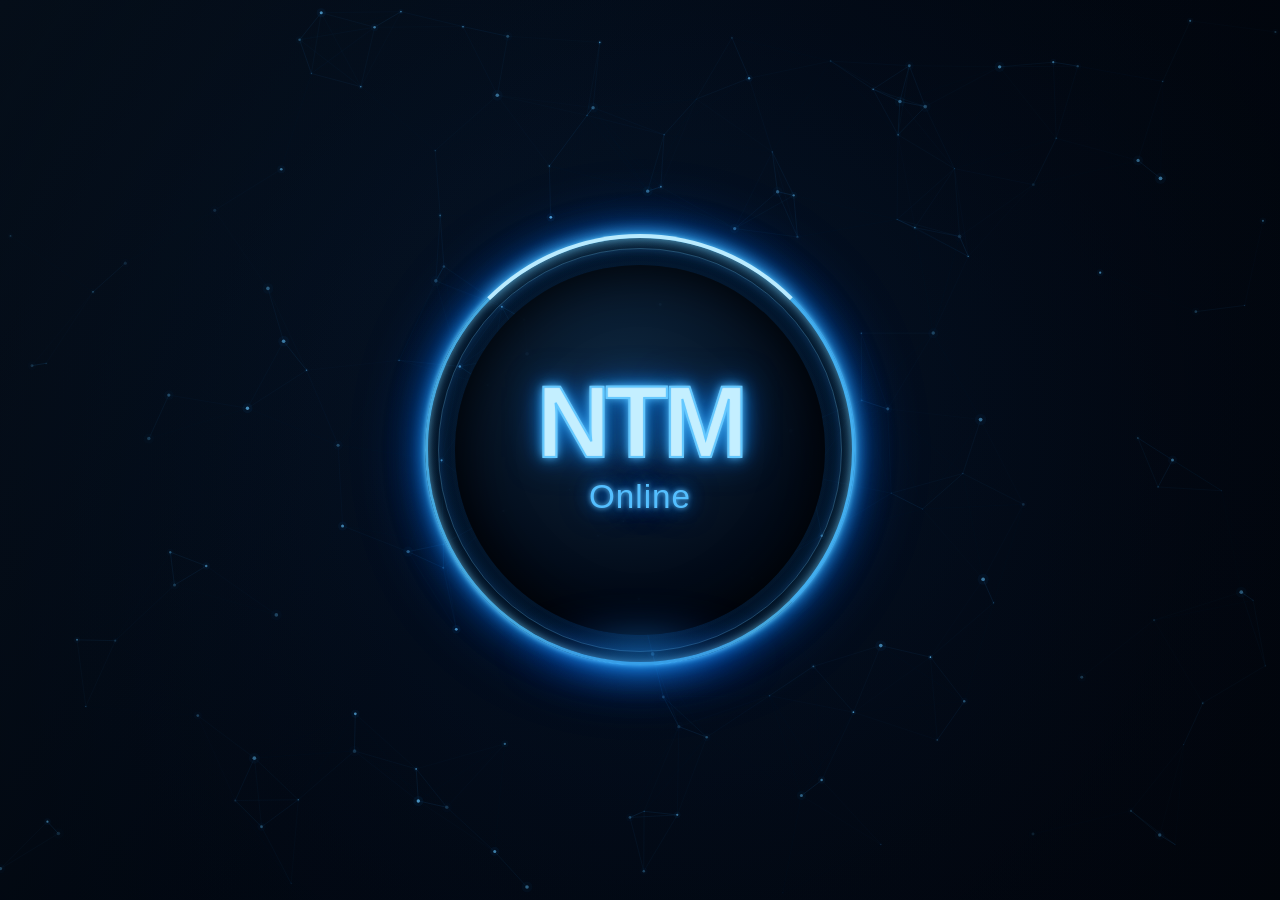
==== testfile.html @ b1e06a11 "Add NTM animated background HTML file" ====
# NTM Animated Background Test

```html
<!DOCTYPE html>
<html lang="en">
<head>
<meta charset="UTF-8">
<meta name="viewport" content="width=device-width, initial-scale=1.0">

<title>NTM Animated Background</title>

<style>
    * {
        margin: 0;
        padding: 0;
        box-sizing: border-box;
    }

    html,
    body {
        width: 100%;
        height: 100%;
        overflow: hidden;
        background: #020814;
    }

    body {
        font-family: Arial, Helvetica, sans-serif;
    }

    #network {
        position: fixed;
        inset: 0;
        width: 100%;
        height: 100%;
        z-index: 1;
    }

    /* subtle dark overlay so the center stays readable */
    .atmosphere {
        position: fixed;
        inset: 0;
        z-index: 2;
        pointer-events: none;

        background:
            radial-gradient(
                circle at center,
                rgba(5, 24, 45, 0.10) 0%,
                rgba(2, 8, 20, 0.15) 40%,
                rgba(0, 0, 0, 0.35) 100%
            );
    }

    /* CENTRAL LOGO */
    .logo-stage {
        position: fixed;
        top: 50%;
        left: 50%;

        width: min(42vw, 430px);
        aspect-ratio: 1;

        transform: translate(-50%, -50%) scale(0.82);
        opacity: 0;

        z-index: 5;

        display: flex;
        align-items: center;
        justify-content: center;

        animation:
            logoEnter 1.6s cubic-bezier(.18,.85,.25,1)
            2.2s forwards;
    }

    /* Dark center circle */
    .logo-core {
        position: absolute;
        inset: 7%;

        border-radius: 50%;

        background:
            radial-gradient(
                circle at 45% 35%,
                rgba(16, 45, 72, 0.85),
                rgba(2, 10, 23, 0.96) 62%,
                rgba(0, 4, 12, 0.98)
            );

        box-shadow:
            inset 0 0 50px rgba(0, 0, 0, 0.9),
            0 0 80px rgba(0, 104, 190, 0.18);
    }

    /* OUTER GLOWING RING */
    .ring {
        position: absolute;
        inset: 0;

        border-radius: 50%;

        border: 3px solid rgba(82, 194, 255, 0.85);

        box-shadow:
            0 0 5px rgba(105, 209, 255, 1),
            0 0 15px rgba(50, 177, 255, 0.9),
            0 0 35px rgba(0, 119, 255, 0.7),
            0 0 70px rgba(0, 98, 255, 0.4),
            inset 0 0 10px rgba(115, 210, 255, 0.7);

        animation:
            ringPulse 3.5s ease-in-out infinite;
    }

    /* second thin inner ring */
    .ring::before {
        content: "";

        position: absolute;
        inset: 10px;

        border-radius: 50%;

        border: 1px solid rgba(116, 203, 255, 0.28);

        box-shadow:
            inset 0 0 12px rgba(40, 140, 255, 0.25);
    }

    /* moving highlight around the ring */
    .ring::after {
        content: "";

        position: absolute;
        inset: -4px;

        border-radius: 50%;

        border: 4px solid transparent;

        border-top-color: rgba(193, 239, 255, 0.95);
        border-right-color: rgba(63, 179, 255, 0.45);

        filter: drop-shadow(0 0 8px #61caff);

        animation:
            rotateRing 6s linear infinite;
    }

    /* TEXT */
    .logo-text {
        position: relative;
        z-index: 3;

        width: 100%;

        text-align: center;

        transform:
            translateY(-2%);
    }

    .ntm {
        font-size: clamp(62px, 8vw, 125px);

        font-weight: 900;

        letter-spacing: -5px;

        line-height: 0.85;

        color: transparent;

        -webkit-text-stroke: 2px #63c8ff;

        text-shadow:
            0 0 2px #c4efff,
            0 0 8px #58c2ff,
            0 0 18px #198ee8,
            0 0 35px rgba(0, 119, 255, 0.75);

        opacity: 0;

        animation:
            textReveal 1.3s ease-out
            3.1s forwards;
    }

    .online {
        margin-top: 12px;

        font-size: clamp(20px, 2.6vw, 42px);

        font-weight: 500;

        letter-spacing: 1px;

        color: #54bfff;

        text-shadow:
            0 0 5px #65caff,
            0 0 15px rgba(0, 128, 255, 0.9),
            0 0 30px rgba(0, 102, 255, 0.55);

        opacity: 0;

        transform: translateY(10px);

        animation:
            onlineReveal 0.8s ease-out
            4s forwards;
    }

    /* bottom reflection glow */
    .bottom-glow {
        position: absolute;

        bottom: -8%;

        left: 50%;

        width: 60%;

        height: 20%;

        transform: translateX(-50%);

        border-radius: 50%;

        background:
            radial-gradient(
                ellipse,
                rgba(33, 157, 255, 0.55),
                rgba(0, 80, 255, 0.12) 45%,
                transparent 72%
            );

        filter: blur(16px);

        animation:
            bottomPulse 3s ease-in-out infinite;
    }

    @keyframes logoEnter {
        0% {
            opacity: 0;
            transform:
                translate(-50%, -50%)
                scale(0.60);
        }

        55% {
            opacity: 1;
        }

        100% {
            opacity: 1;
            transform:
                translate(-50%, -50%)
                scale(1);
        }
    }

    @keyframes ringPulse {
        0%,
        100% {
            filter: brightness(0.85);
        }

        50% {
            filter: brightness(1.35);
        }
    }

    @keyframes rotateRing {
        from {
            transform: rotate(0deg);
        }

        to {
            transform: rotate(360deg);
        }
    }

    @keyframes textReveal {
        0% {
            opacity: 0;

            transform:
                scale(0.92);

            filter: blur(8px);
        }

        100% {
            opacity: 1;

            transform:
                scale(1);

            filter: blur(0);
        }
    }

    @keyframes onlineReveal {
        to {
            opacity: 1;
            transform: translateY(0);
        }
    }

    @keyframes bottomPulse {
        0%,
        100% {
            opacity: 0.55;
            transform:
                translateX(-50%)
                scale(0.9);
        }

        50% {
            opacity: 1;
            transform:
                translateX(-50%)
                scale(1.1);
        }
    }

    /* MOBILE */
    @media (max-width: 700px) {

        .logo-stage {
            width: min(78vw, 400px);
        }

        .ntm {
            -webkit-text-stroke-width: 1.5px;
            letter-spacing: -3px;
        }

        .online {
            margin-top: 8px;
        }

        .ring {
            border-width: 2px;
        }
    }

    /* Respect reduced-motion preference */
    @media (prefers-reduced-motion: reduce) {

        *,
        *::before,
        *::after {
            animation-duration: 0.01ms !important;
            animation-iteration-count: 1 !important;
        }
    }
</style>
</head>

<body>

    <canvas id="network"></canvas>

    <div class="atmosphere"></div>

    <div class="logo-stage">

        <div class="logo-core"></div>

        <div class="ring"></div>

        <div class="bottom-glow"></div>

        <div class="logo-text">

            <div class="ntm">
                NTM
            </div>

            <div class="online">
                Online
            </div>

        </div>

    </div>


<script>

const canvas = document.getElementById("network");
const ctx = canvas.getContext("2d");

let width;
let height;
let particles = [];

const MAX_DISTANCE = 145;


/* RESPONSIVE PARTICLE COUNT */

function getParticleCount() {

    const area = window.innerWidth * window.innerHeight;

    if (window.innerWidth < 600) {
        return Math.min(75, Math.floor(area / 8500));
    }

    return Math.min(170, Math.floor(area / 7000));
}


/* RESIZE */

function resizeCanvas() {

    const ratio = Math.min(window.devicePixelRatio || 1, 2);

    width = window.innerWidth;
    height = window.innerHeight;

    canvas.width = width * ratio;
    canvas.height = height * ratio;

    canvas.style.width = width + "px";
    canvas.style.height = height + "px";

    ctx.setTransform(
        ratio,
        0,
        0,
        ratio,
        0,
        0
    );

    createParticles();
}


/* PARTICLE */

class Particle {

    constructor() {

        this.x = Math.random() * width;
        this.y = Math.random() * height;

        this.radius =
            Math.random() * 1.5 + 0.4;

        this.speedX =
            (Math.random() - 0.5) * 0.22;

        this.speedY =
            (Math.random() - 0.5) * 0.22;

        this.brightness =
            Math.random() * 0.55 + 0.45;

        this.phase =
            Math.random() * Math.PI * 2;
    }


    update() {

        this.x += this.speedX;
        this.y += this.speedY;

        this.phase += 0.015;


        /* Wrap around */

        if (this.x < -10)
            this.x = width + 10;

        if (this.x > width + 10)
            this.x = -10;

        if (this.y < -10)
            this.y = height + 10;

        if (this.y > height + 10)
            this.y = -10;
    }


    draw(time) {

        const pulse =
            0.65 +
            Math.sin(
                time * 0.002 +
                this.phase
            ) * 0.35;

        const alpha =
            this.brightness * pulse;


        /* glow */

        ctx.beginPath();

        ctx.arc(
            this.x,
            this.y,
            this.radius * 3,
            0,
            Math.PI * 2
        );

        ctx.fillStyle =
            `rgba(33, 151, 255, ${alpha * 0.08})`;

        ctx.fill();


        /* particle */

        ctx.beginPath();

        ctx.arc(
            this.x,
            this.y,
            this.radius,
            0,
            Math.PI * 2
        );

        ctx.fillStyle =
            `rgba(100, 196, 255, ${alpha})`;

        ctx.fill();
    }
}


/* CREATE PARTICLES */

function createParticles() {

    particles = [];

    const count =
        getParticleCount();

    for (
        let i = 0;
        i < count;
        i++
    ) {

        particles.push(
            new Particle()
        );

    }
}


/* DRAW BACKGROUND */

function drawBackground() {

    const gradient =
        ctx.createLinearGradient(
            0,
            0,
            width,
            height
        );

    gradient.addColorStop(
        0,
        "#071526"
    );

    gradient.addColorStop(
        0.45,
        "#020a17"
    );

    gradient.addColorStop(
        1,
        "#020711"
    );

    ctx.fillStyle = gradient;

    ctx.fillRect(
        0,
        0,
        width,
        height
    );


    /* blue atmospheric glow */

    const glow =
        ctx.createRadialGradient(
            width * 0.52,
            height * 0.45,
            0,
            width * 0.52,
            height * 0.45,
            Math.max(width, height) * 0.65
        );

    glow.addColorStop(
        0,
        "rgba(18, 79, 130, 0.18)"
    );

    glow.addColorStop(
        0.45,
        "rgba(7, 36, 68, 0.10)"
    );

    glow.addColorStop(
        1,
        "rgba(0, 0, 0, 0)"
    );

    ctx.fillStyle = glow;

    ctx.fillRect(
        0,
        0,
        width,
        height
    );
}


/* CONNECT PARTICLES */

function connectParticles() {

    for (
        let i = 0;
        i < particles.length;
        i++
    ) {

        for (
            let j = i + 1;
            j < particles.length;
            j++
        ) {

            const dx =
                particles[i].x -
                particles[j].x;

            const dy =
                particles[i].y -
                particles[j].y;

            const distance =
                Math.sqrt(
                    dx * dx +
                    dy * dy
                );


            if (
                distance <
                MAX_DISTANCE
            ) {

                const opacity =
                    1 -
                    distance /
                    MAX_DISTANCE;


                ctx.beginPath();

                ctx.moveTo(
                    particles[i].x,
                    particles[i].y
                );

                ctx.lineTo(
                    particles[j].x,
                    particles[j].y
                );


                ctx.strokeStyle =
                    `rgba(
                        45,
                        151,
                        235,
                        ${opacity * 0.23}
                    )`;


                ctx.lineWidth =
                    opacity * 0.8;


                ctx.stroke();

            }

        }

    }

}


/* MAIN LOOP */

function animate(time) {

    drawBackground();

    connectParticles();


    for (
        const particle
        of particles
    ) {

        particle.update();

        particle.draw(time);

    }


    requestAnimationFrame(
        animate
    );
}


window.addEventListener(
    "resize",
    resizeCanvas
);


resizeCanvas();

animate(0);

</script>

</body>
</html>
```
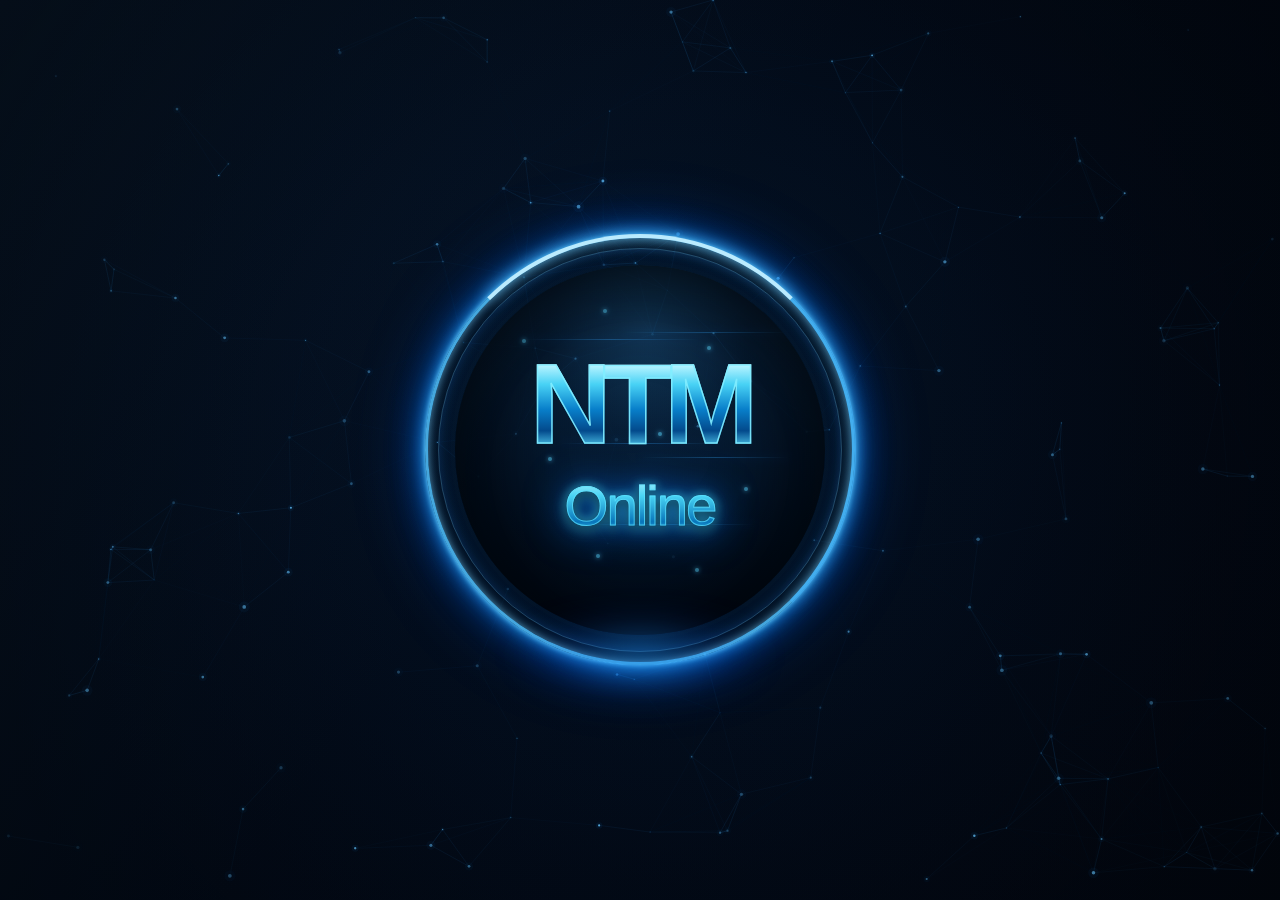
==== commit 28a7778c: "Update testfile.html" ====
--- a/testfile.html
+++ b/testfile.html
@@ -1,767 +1,1906 @@
-# NTM Animated Background Test
+# test.html
 
 ```html
 <!DOCTYPE html>
 <html lang="en">
 <head>
 <meta charset="UTF-8">
-<meta name="viewport" content="width=device-width, initial-scale=1.0">
-
-<title>NTM Animated Background</title>
+
+<meta
+    name="viewport"
+    content="width=device-width, initial-scale=1.0"
+>
+
+<title>NTM Animated Background Test</title>
 
 <style>
-    * {
-        margin: 0;
-        padding: 0;
-        box-sizing: border-box;
-    }
-
-    html,
-    body {
-        width: 100%;
-        height: 100%;
-        overflow: hidden;
-        background: #020814;
-    }
-
-    body {
-        font-family: Arial, Helvetica, sans-serif;
-    }
-
-    #network {
-        position: fixed;
-        inset: 0;
-        width: 100%;
-        height: 100%;
-        z-index: 1;
-    }
-
-    /* subtle dark overlay so the center stays readable */
-    .atmosphere {
-        position: fixed;
-        inset: 0;
-        z-index: 2;
-        pointer-events: none;
-
-        background:
-            radial-gradient(
-                circle at center,
-                rgba(5, 24, 45, 0.10) 0%,
-                rgba(2, 8, 20, 0.15) 40%,
-                rgba(0, 0, 0, 0.35) 100%
+
+/* =========================================
+   RESET
+========================================= */
+
+* {
+    margin: 0;
+    padding: 0;
+    box-sizing: border-box;
+}
+
+html,
+body {
+    width: 100%;
+    height: 100%;
+    overflow: hidden;
+    background: #020814;
+}
+
+body {
+    font-family:
+        Arial,
+        Helvetica,
+        sans-serif;
+}
+
+
+/* =========================================
+   FULL SCREEN CANVAS
+========================================= */
+
+#network {
+    position: fixed;
+
+    inset: 0;
+
+    width: 100%;
+    height: 100%;
+
+    z-index: 1;
+}
+
+
+/* =========================================
+   DARK ATMOSPHERE
+========================================= */
+
+.atmosphere {
+    position: fixed;
+
+    inset: 0;
+
+    z-index: 2;
+
+    pointer-events: none;
+
+    background:
+
+        radial-gradient(
+            circle at center,
+
+            rgba(5, 30, 58, 0.05) 0%,
+
+            rgba(2, 8, 20, 0.10) 45%,
+
+            rgba(0, 0, 0, 0.35) 100%
+        );
+}
+
+
+/* =========================================
+   LOGO STAGE
+========================================= */
+
+.logo-stage {
+
+    position: fixed;
+
+    top: 50%;
+    left: 50%;
+
+    width: min(42vw, 430px);
+
+    aspect-ratio: 1;
+
+    transform:
+        translate(-50%, -50%)
+        scale(0.82);
+
+    opacity: 0;
+
+    z-index: 10;
+
+    display: flex;
+
+    align-items: center;
+
+    justify-content: center;
+
+    animation:
+
+        logoEnter
+
+        1.6s
+
+        cubic-bezier(.18,.85,.25,1)
+
+        2.2s
+
+        forwards;
+}
+
+
+/* =========================================
+   INNER CIRCLE
+========================================= */
+
+.logo-core {
+
+    position: absolute;
+
+    inset: 7%;
+
+    overflow: hidden;
+
+    border-radius: 50%;
+
+    z-index: 1;
+
+    background:
+
+        radial-gradient(
+
+            circle at 52% 18%,
+
+            rgba(48, 130, 190, 0.32) 0%,
+
+            rgba(12, 42, 72, 0.45) 28%,
+
+            rgba(3, 17, 35, 0.88) 62%,
+
+            rgba(1, 7, 17, 0.98) 100%
+
+        );
+
+    box-shadow:
+
+        inset 0 0 90px rgba(0, 0, 0, 0.95),
+
+        inset 0 20px 40px rgba(61, 159, 225, 0.10),
+
+        0 0 80px rgba(0, 102, 200, 0.12);
+}
+
+
+/* =========================================
+   INNER NETWORK CONTAINER
+========================================= */
+
+.inner-network {
+
+    position: absolute;
+
+    inset: 7%;
+
+    overflow: hidden;
+
+    border-radius: 50%;
+
+    z-index: 2;
+
+    opacity: 0.55;
+
+    pointer-events: none;
+}
+
+
+/* DARK EDGE INSIDE CIRCLE */
+
+.inner-network::after {
+
+    content: "";
+
+    position: absolute;
+
+    inset: 0;
+
+    border-radius: 50%;
+
+    background:
+
+        radial-gradient(
+
+            circle at center,
+
+            transparent 0%,
+
+            rgba(1, 8, 18, 0.05) 45%,
+
+            rgba(0, 4, 12, 0.70) 100%
+
+        );
+}
+
+
+/* =========================================
+   INNER PARTICLES
+========================================= */
+
+.inner-particle {
+
+    position: absolute;
+
+    width: 4px;
+    height: 4px;
+
+    border-radius: 50%;
+
+    background: #58d5ff;
+
+    box-shadow:
+
+        0 0 4px #66dcff,
+
+        0 0 10px rgba(0, 153, 255, 0.8),
+
+        0 0 20px rgba(0, 100, 255, 0.4);
+
+    animation:
+
+        innerFloat
+
+        var(--speed)
+
+        ease-in-out
+
+        infinite
+
+        alternate;
+}
+
+
+/* =========================================
+   INNER NETWORK LINES
+========================================= */
+
+.inner-line {
+
+    position: absolute;
+
+    height: 1px;
+
+    transform-origin: left center;
+
+    background:
+
+        linear-gradient(
+
+            90deg,
+
+            transparent,
+
+            rgba(50, 166, 255, 0.85),
+
+            transparent
+
+        );
+
+    box-shadow:
+
+        0 0 8px rgba(0, 132, 255, 0.5);
+
+    opacity: 0.70;
+
+    animation:
+
+        innerLineMove
+
+        var(--lineSpeed)
+
+        ease-in-out
+
+        infinite
+
+        alternate;
+}
+
+
+/* =========================================
+   OUTER RING
+   KEEPING THE STYLE YOU LIKED
+========================================= */
+
+.ring {
+
+    position: absolute;
+
+    inset: 0;
+
+    border-radius: 50%;
+
+    z-index: 6;
+
+    border:
+
+        3px solid
+
+        rgba(82, 194, 255, 0.85);
+
+    box-shadow:
+
+        0 0 5px rgba(105, 209, 255, 1),
+
+        0 0 15px rgba(50, 177, 255, 0.9),
+
+        0 0 35px rgba(0, 119, 255, 0.7),
+
+        0 0 70px rgba(0, 98, 255, 0.4),
+
+        inset 0 0 10px rgba(115, 210, 255, 0.7);
+
+    animation:
+
+        ringPulse
+
+        3.5s
+
+        ease-in-out
+
+        infinite;
+}
+
+
+/* INNER RING */
+
+.ring::before {
+
+    content: "";
+
+    position: absolute;
+
+    inset: 10px;
+
+    border-radius: 50%;
+
+    border:
+
+        1px solid
+
+        rgba(116, 203, 255, 0.28);
+
+    box-shadow:
+
+        inset
+
+        0 0 12px
+
+        rgba(40, 140, 255, 0.25);
+}
+
+
+/* ROTATING HIGHLIGHT */
+
+.ring::after {
+
+    content: "";
+
+    position: absolute;
+
+    inset: -4px;
+
+    border-radius: 50%;
+
+    border:
+
+        4px solid transparent;
+
+    border-top-color:
+
+        rgba(193, 239, 255, 0.95);
+
+    border-right-color:
+
+        rgba(63, 179, 255, 0.45);
+
+    filter:
+
+        drop-shadow(
+            0 0 8px
+            #61caff
+        );
+
+    animation:
+
+        rotateRing
+
+        6s
+
+        linear
+
+        infinite;
+}
+
+
+/* =========================================
+   BOTTOM BLUE GLOW
+========================================= */
+
+.bottom-glow {
+
+    position: absolute;
+
+    bottom: -8%;
+
+    left: 50%;
+
+    width: 60%;
+
+    height: 20%;
+
+    z-index: 7;
+
+    transform:
+
+        translateX(-50%);
+
+    border-radius: 50%;
+
+    background:
+
+        radial-gradient(
+
+            ellipse,
+
+            rgba(33, 157, 255, 0.55),
+
+            rgba(0, 80, 255, 0.12) 45%,
+
+            transparent 72%
+
+        );
+
+    filter:
+
+        blur(16px);
+
+    animation:
+
+        bottomPulse
+
+        3s
+
+        ease-in-out
+
+        infinite;
+}
+
+
+/* =========================================
+   LOGO TEXT CONTAINER
+========================================= */
+
+.logo-text {
+
+    position: relative;
+
+    z-index: 8;
+
+    width: 100%;
+
+    text-align: center;
+
+    transform:
+
+        translateY(-1%);
+}
+
+
+/* =========================================
+   NTM
+========================================= */
+
+.ntm {
+
+    font-family:
+
+        "Arial Black",
+
+        Impact,
+
+        sans-serif;
+
+    font-size:
+
+        clamp(
+            68px,
+            8.8vw,
+            140px
+        );
+
+    font-weight: 900;
+
+    letter-spacing: -8px;
+
+    line-height: 0.82;
+
+    color: transparent;
+
+    background:
+
+        linear-gradient(
+
+            180deg,
+
+            #effcff 0%,
+
+            #b5f3ff 8%,
+
+            #48d2f5 28%,
+
+            #087fca 55%,
+
+            #034a8c 78%,
+
+            #5ee0ff 100%
+
+        );
+
+    -webkit-background-clip: text;
+
+    background-clip: text;
+
+    -webkit-text-stroke:
+
+        1.5px
+
+        rgba(130, 237, 255, 0.90);
+
+    filter:
+
+        drop-shadow(
+
+            0 2px 0
+
+            rgba(0, 38, 78, 0.9)
+
+        )
+
+        drop-shadow(
+
+            0 6px 8px
+
+            rgba(0, 0, 0, 0.75)
+
+        )
+
+        drop-shadow(
+
+            0 0 5px
+
+            rgba(62, 207, 255, 0.9)
+
+        )
+
+        drop-shadow(
+
+            0 0 20px
+
+            rgba(0, 125, 255, 0.75)
+
+        );
+
+    opacity: 0;
+
+    animation:
+
+        textReveal
+
+        1.3s
+
+        ease-out
+
+        3.1s
+
+        forwards;
+}
+
+
+/* =========================================
+   ONLINE
+========================================= */
+
+.online {
+
+    margin-top: 22px;
+
+    font-family:
+
+        Arial,
+
+        Helvetica,
+
+        sans-serif;
+
+    font-size:
+
+        clamp(
+            32px,
+            4.4vw,
+            68px
+        );
+
+    font-weight: 300;
+
+    letter-spacing: -2px;
+
+    color: transparent;
+
+    background:
+
+        linear-gradient(
+
+            180deg,
+
+            #c6f7ff 0%,
+
+            #49d4f4 35%,
+
+            #0875ba 75%,
+
+            #58e1ff 100%
+
+        );
+
+    -webkit-background-clip: text;
+
+    background-clip: text;
+
+    -webkit-text-stroke:
+
+        1px
+
+        rgba(93, 226, 255, 0.7);
+
+    filter:
+
+        drop-shadow(
+
+            0 3px 5px
+
+            rgba(0, 0, 0, 0.8)
+
+        )
+
+        drop-shadow(
+
+            0 0 5px
+
+            rgba(58, 211, 255, 0.9)
+
+        )
+
+        drop-shadow(
+
+            0 0 18px
+
+            rgba(0, 119, 255, 0.65)
+
+        );
+
+    opacity: 0;
+
+    transform:
+
+        translateY(15px);
+
+    animation:
+
+        onlineReveal
+
+        0.9s
+
+        ease-out
+
+        4s
+
+        forwards;
+}
+
+
+/* =========================================
+   ANIMATIONS
+========================================= */
+
+@keyframes logoEnter {
+
+    0% {
+
+        opacity: 0;
+
+        transform:
+
+            translate(-50%, -50%)
+
+            scale(0.60);
+    }
+
+    55% {
+
+        opacity: 1;
+    }
+
+    100% {
+
+        opacity: 1;
+
+        transform:
+
+            translate(-50%, -50%)
+
+            scale(1);
+    }
+}
+
+
+@keyframes ringPulse {
+
+    0%,
+    100% {
+
+        filter:
+
+            brightness(0.85);
+    }
+
+    50% {
+
+        filter:
+
+            brightness(1.35);
+    }
+}
+
+
+@keyframes rotateRing {
+
+    from {
+
+        transform:
+
+            rotate(0deg);
+    }
+
+    to {
+
+        transform:
+
+            rotate(360deg);
+    }
+}
+
+
+@keyframes textReveal {
+
+    0% {
+
+        opacity: 0;
+
+        transform:
+
+            scale(0.88);
+
+        filter:
+
+            blur(10px);
+    }
+
+    100% {
+
+        opacity: 1;
+
+        transform:
+
+            scale(1);
+
+        filter:
+
+            blur(0);
+    }
+}
+
+
+@keyframes onlineReveal {
+
+    to {
+
+        opacity: 1;
+
+        transform:
+
+            translateY(0);
+    }
+}
+
+
+@keyframes bottomPulse {
+
+    0%,
+    100% {
+
+        opacity: 0.55;
+
+        transform:
+
+            translateX(-50%)
+
+            scale(0.9);
+    }
+
+    50% {
+
+        opacity: 1;
+
+        transform:
+
+            translateX(-50%)
+
+            scale(1.1);
+    }
+}
+
+
+@keyframes innerFloat {
+
+    0% {
+
+        transform:
+
+            translate(0, 0)
+
+            scale(0.8);
+
+        opacity: 0.4;
+    }
+
+    100% {
+
+        transform:
+
+            translate(
+
+                var(--moveX),
+
+                var(--moveY)
+
+            )
+
+            scale(1.3);
+
+        opacity: 1;
+    }
+}
+
+
+@keyframes innerLineMove {
+
+    0% {
+
+        transform:
+
+            rotate(var(--rotation))
+
+            scaleX(0.75);
+
+        opacity: 0.2;
+    }
+
+    100% {
+
+        transform:
+
+            rotate(var(--rotation))
+
+            scaleX(1.15);
+
+        opacity: 0.8;
+    }
+}
+
+
+/* =========================================
+   MOBILE
+========================================= */
+
+@media (max-width: 700px) {
+
+    .logo-stage {
+
+        width:
+
+            min(78vw, 400px);
+    }
+
+    .ntm {
+
+        font-size:
+
+            clamp(
+                65px,
+                19vw,
+                120px
             );
-    }
-
-    /* CENTRAL LOGO */
-    .logo-stage {
-        position: fixed;
-        top: 50%;
-        left: 50%;
-
-        width: min(42vw, 430px);
-        aspect-ratio: 1;
-
-        transform: translate(-50%, -50%) scale(0.82);
-        opacity: 0;
-
-        z-index: 5;
-
-        display: flex;
-        align-items: center;
-        justify-content: center;
-
-        animation:
-            logoEnter 1.6s cubic-bezier(.18,.85,.25,1)
-            2.2s forwards;
-    }
-
-    /* Dark center circle */
-    .logo-core {
-        position: absolute;
-        inset: 7%;
-
-        border-radius: 50%;
-
-        background:
-            radial-gradient(
-                circle at 45% 35%,
-                rgba(16, 45, 72, 0.85),
-                rgba(2, 10, 23, 0.96) 62%,
-                rgba(0, 4, 12, 0.98)
+
+        letter-spacing: -5px;
+    }
+
+    .online {
+
+        font-size:
+
+            clamp(
+                28px,
+                9vw,
+                60px
             );
 
-        box-shadow:
-            inset 0 0 50px rgba(0, 0, 0, 0.9),
-            0 0 80px rgba(0, 104, 190, 0.18);
-    }
-
-    /* OUTER GLOWING RING */
+        margin-top: 15px;
+    }
+
     .ring {
-        position: absolute;
-        inset: 0;
-
-        border-radius: 50%;
-
-        border: 3px solid rgba(82, 194, 255, 0.85);
-
-        box-shadow:
-            0 0 5px rgba(105, 209, 255, 1),
-            0 0 15px rgba(50, 177, 255, 0.9),
-            0 0 35px rgba(0, 119, 255, 0.7),
-            0 0 70px rgba(0, 98, 255, 0.4),
-            inset 0 0 10px rgba(115, 210, 255, 0.7);
-
-        animation:
-            ringPulse 3.5s ease-in-out infinite;
-    }
-
-    /* second thin inner ring */
-    .ring::before {
-        content: "";
-
-        position: absolute;
-        inset: 10px;
-
-        border-radius: 50%;
-
-        border: 1px solid rgba(116, 203, 255, 0.28);
-
-        box-shadow:
-            inset 0 0 12px rgba(40, 140, 255, 0.25);
-    }
-
-    /* moving highlight around the ring */
-    .ring::after {
-        content: "";
-
-        position: absolute;
-        inset: -4px;
-
-        border-radius: 50%;
-
-        border: 4px solid transparent;
-
-        border-top-color: rgba(193, 239, 255, 0.95);
-        border-right-color: rgba(63, 179, 255, 0.45);
-
-        filter: drop-shadow(0 0 8px #61caff);
-
-        animation:
-            rotateRing 6s linear infinite;
-    }
-
-    /* TEXT */
-    .logo-text {
-        position: relative;
-        z-index: 3;
-
-        width: 100%;
-
-        text-align: center;
-
-        transform:
-            translateY(-2%);
-    }
-
-    .ntm {
-        font-size: clamp(62px, 8vw, 125px);
-
-        font-weight: 900;
-
-        letter-spacing: -5px;
-
-        line-height: 0.85;
-
-        color: transparent;
-
-        -webkit-text-stroke: 2px #63c8ff;
-
-        text-shadow:
-            0 0 2px #c4efff,
-            0 0 8px #58c2ff,
-            0 0 18px #198ee8,
-            0 0 35px rgba(0, 119, 255, 0.75);
-
-        opacity: 0;
-
-        animation:
-            textReveal 1.3s ease-out
-            3.1s forwards;
-    }
-
-    .online {
-        margin-top: 12px;
-
-        font-size: clamp(20px, 2.6vw, 42px);
-
-        font-weight: 500;
-
-        letter-spacing: 1px;
-
-        color: #54bfff;
-
-        text-shadow:
-            0 0 5px #65caff,
-            0 0 15px rgba(0, 128, 255, 0.9),
-            0 0 30px rgba(0, 102, 255, 0.55);
-
-        opacity: 0;
-
-        transform: translateY(10px);
-
-        animation:
-            onlineReveal 0.8s ease-out
-            4s forwards;
-    }
-
-    /* bottom reflection glow */
-    .bottom-glow {
-        position: absolute;
-
-        bottom: -8%;
-
-        left: 50%;
-
-        width: 60%;
-
-        height: 20%;
-
-        transform: translateX(-50%);
-
-        border-radius: 50%;
-
-        background:
-            radial-gradient(
-                ellipse,
-                rgba(33, 157, 255, 0.55),
-                rgba(0, 80, 255, 0.12) 45%,
-                transparent 72%
-            );
-
-        filter: blur(16px);
-
-        animation:
-            bottomPulse 3s ease-in-out infinite;
-    }
-
-    @keyframes logoEnter {
-        0% {
-            opacity: 0;
-            transform:
-                translate(-50%, -50%)
-                scale(0.60);
-        }
-
-        55% {
-            opacity: 1;
-        }
-
-        100% {
-            opacity: 1;
-            transform:
-                translate(-50%, -50%)
-                scale(1);
-        }
-    }
-
-    @keyframes ringPulse {
-        0%,
-        100% {
-            filter: brightness(0.85);
-        }
-
-        50% {
-            filter: brightness(1.35);
-        }
-    }
-
-    @keyframes rotateRing {
-        from {
-            transform: rotate(0deg);
-        }
-
-        to {
-            transform: rotate(360deg);
-        }
-    }
-
-    @keyframes textReveal {
-        0% {
-            opacity: 0;
-
-            transform:
-                scale(0.92);
-
-            filter: blur(8px);
-        }
-
-        100% {
-            opacity: 1;
-
-            transform:
-                scale(1);
-
-            filter: blur(0);
-        }
-    }
-
-    @keyframes onlineReveal {
-        to {
-            opacity: 1;
-            transform: translateY(0);
-        }
-    }
-
-    @keyframes bottomPulse {
-        0%,
-        100% {
-            opacity: 0.55;
-            transform:
-                translateX(-50%)
-                scale(0.9);
-        }
-
-        50% {
-            opacity: 1;
-            transform:
-                translateX(-50%)
-                scale(1.1);
-        }
-    }
-
-    /* MOBILE */
-    @media (max-width: 700px) {
-
-        .logo-stage {
-            width: min(78vw, 400px);
-        }
-
-        .ntm {
-            -webkit-text-stroke-width: 1.5px;
-            letter-spacing: -3px;
-        }
-
-        .online {
-            margin-top: 8px;
-        }
-
-        .ring {
-            border-width: 2px;
-        }
-    }
-
-    /* Respect reduced-motion preference */
-    @media (prefers-reduced-motion: reduce) {
-
-        *,
-        *::before,
-        *::after {
-            animation-duration: 0.01ms !important;
-            animation-iteration-count: 1 !important;
-        }
-    }
+
+        border-width: 2px;
+    }
+}
+
+
+/* =========================================
+   REDUCED MOTION
+========================================= */
+
+@media (prefers-reduced-motion: reduce) {
+
+    *,
+    *::before,
+    *::after {
+
+        animation-duration:
+
+            0.01ms !important;
+
+        animation-iteration-count:
+
+            1 !important;
+    }
+}
+
 </style>
+
 </head>
 
+
 <body>
 
-    <canvas id="network"></canvas>
-
-    <div class="atmosphere"></div>
-
-    <div class="logo-stage">
-
-        <div class="logo-core"></div>
-
-        <div class="ring"></div>
-
-        <div class="bottom-glow"></div>
-
-        <div class="logo-text">
-
-            <div class="ntm">
-                NTM
-            </div>
-
-            <div class="online">
-                Online
-            </div>
-
+
+<!-- =====================================
+     BACKGROUND CANVAS
+===================================== -->
+
+<canvas id="network"></canvas>
+
+
+<div class="atmosphere"></div>
+
+
+<!-- =====================================
+     CENTER LOGO
+===================================== -->
+
+<div class="logo-stage">
+
+
+    <!-- INNER DARK CIRCLE -->
+
+    <div class="logo-core"></div>
+
+
+    <!-- INNER NETWORK -->
+
+    <div class="inner-network">
+
+
+        <!-- PARTICLES -->
+
+        <div
+            class="inner-particle"
+
+            style="
+
+                left:18%;
+                top:20%;
+
+                --moveX:20px;
+                --moveY:15px;
+
+                --speed:3s;
+            "
+        ></div>
+
+
+        <div
+            class="inner-particle"
+
+            style="
+
+                left:40%;
+                top:12%;
+
+                --moveX:-15px;
+                --moveY:20px;
+
+                --speed:4s;
+            "
+        ></div>
+
+
+        <div
+            class="inner-particle"
+
+            style="
+
+                left:68%;
+                top:22%;
+
+                --moveX:18px;
+                --moveY:-10px;
+
+                --speed:5s;
+            "
+        ></div>
+
+
+        <div
+            class="inner-particle"
+
+            style="
+
+                left:25%;
+                top:52%;
+
+                --moveX:25px;
+                --moveY:-20px;
+
+                --speed:4.5s;
+            "
+        ></div>
+
+
+        <div
+            class="inner-particle"
+
+            style="
+
+                left:55%;
+                top:45%;
+
+                --moveX:-20px;
+                --moveY:20px;
+
+                --speed:3.5s;
+            "
+        ></div>
+
+
+        <div
+            class="inner-particle"
+
+            style="
+
+                left:78%;
+                top:60%;
+
+                --moveX:-18px;
+                --moveY:-15px;
+
+                --speed:5s;
+            "
+        ></div>
+
+
+        <div
+            class="inner-particle"
+
+            style="
+
+                left:38%;
+                top:78%;
+
+                --moveX:20px;
+                --moveY:-18px;
+
+                --speed:4s;
+            "
+        ></div>
+
+
+        <div
+            class="inner-particle"
+
+            style="
+
+                left:65%;
+                top:82%;
+
+                --moveX:-15px;
+                --moveY:-20px;
+
+                --speed:3.8s;
+            "
+        ></div>
+
+
+        <!-- NETWORK LINES -->
+
+        <div
+            class="inner-line"
+
+            style="
+
+                left:18%;
+                top:20%;
+
+                width:180px;
+
+                --rotation:25deg;
+
+                --lineSpeed:4s;
+            "
+        ></div>
+
+
+        <div
+            class="inner-line"
+
+            style="
+
+                left:28%;
+                top:48%;
+
+                width:160px;
+
+                --rotation:-35deg;
+
+                --lineSpeed:5s;
+            "
+        ></div>
+
+
+        <div
+            class="inner-line"
+
+            style="
+
+                left:45%;
+                top:18%;
+
+                width:170px;
+
+                --rotation:60deg;
+
+                --lineSpeed:4.5s;
+            "
+        ></div>
+
+
+        <div
+            class="inner-line"
+
+            style="
+
+                left:50%;
+                top:52%;
+
+                width:150px;
+
+                --rotation:20deg;
+
+                --lineSpeed:5.5s;
+            "
+        ></div>
+
+
+        <div
+            class="inner-line"
+
+            style="
+
+                left:30%;
+                top:70%;
+
+                width:190px;
+
+                --rotation:-15deg;
+
+                --lineSpeed:6s;
+            "
+        ></div>
+
+
+    </div>
+
+
+    <!-- OUTER RING -->
+
+    <div class="ring"></div>
+
+
+    <!-- BOTTOM GLOW -->
+
+    <div class="bottom-glow"></div>
+
+
+    <!-- LOGO TEXT -->
+
+    <div class="logo-text">
+
+        <div class="ntm">
+            NTM
         </div>
 
+        <div class="online">
+            Online
+        </div>
+
     </div>
 
 
+</div>
+
+
+
 <script>
 
-const canvas = document.getElementById("network");
-const ctx = canvas.getContext("2d");
+/* =========================================
+   CANVAS SETUP
+========================================= */
+
+const canvas =
+    document.getElementById("network");
+
+const ctx =
+    canvas.getContext("2d");
+
 
 let width;
 let height;
+
 let particles = [];
 
+
+/* =========================================
+   CONNECTION DISTANCE
+========================================= */
+
 const MAX_DISTANCE = 145;
 
 
-/* RESPONSIVE PARTICLE COUNT */
+/* =========================================
+   RESPONSIVE PARTICLE COUNT
+========================================= */
 
 function getParticleCount() {
 
-    const area = window.innerWidth * window.innerHeight;
-
-    if (window.innerWidth < 600) {
-        return Math.min(75, Math.floor(area / 8500));
-    }
-
-    return Math.min(170, Math.floor(area / 7000));
-}
-
-
-/* RESIZE */
+    const area =
+        window.innerWidth *
+        window.innerHeight;
+
+
+    if (
+        window.innerWidth < 600
+    ) {
+
+        return Math.min(
+
+            75,
+
+            Math.floor(
+                area / 8500
+            )
+        );
+    }
+
+
+    return Math.min(
+
+        170,
+
+        Math.floor(
+            area / 7000
+        )
+    );
+}
+
+
+/* =========================================
+   RESIZE CANVAS
+========================================= */
 
 function resizeCanvas() {
 
-    const ratio = Math.min(window.devicePixelRatio || 1, 2);
-
-    width = window.innerWidth;
-    height = window.innerHeight;
-
-    canvas.width = width * ratio;
-    canvas.height = height * ratio;
-
-    canvas.style.width = width + "px";
-    canvas.style.height = height + "px";
+    const ratio =
+        Math.min(
+            window.devicePixelRatio || 1,
+            2
+        );
+
+
+    width =
+        window.innerWidth;
+
+    height =
+        window.innerHeight;
+
+
+    canvas.width =
+        width * ratio;
+
+    canvas.height =
+        height * ratio;
+
+
+    canvas.style.width =
+        width + "px";
+
+    canvas.style.height =
+        height + "px";
+
 
     ctx.setTransform(
+
         ratio,
         0,
+
         0,
         ratio,
+
         0,
         0
     );
 
+
     createParticles();
 }
 
 
-/* PARTICLE */
+/* =========================================
+   PARTICLE CLASS
+========================================= */
 
 class Particle {
 
     constructor() {
 
-        this.x = Math.random() * width;
-        this.y = Math.random() * height;
+        this.x =
+            Math.random() * width;
+
+        this.y =
+            Math.random() * height;
+
 
         this.radius =
-            Math.random() * 1.5 + 0.4;
+
+            Math.random() *
+            1.5 +
+
+            0.4;
+
 
         this.speedX =
-            (Math.random() - 0.5) * 0.22;
+
+            (
+                Math.random() -
+                0.5
+            )
+
+            *
+
+            0.22;
+
 
         this.speedY =
-            (Math.random() - 0.5) * 0.22;
+
+            (
+                Math.random() -
+                0.5
+            )
+
+            *
+
+            0.22;
+
 
         this.brightness =
-            Math.random() * 0.55 + 0.45;
+
+            Math.random() *
+            0.55 +
+
+            0.45;
+
 
         this.phase =
-            Math.random() * Math.PI * 2;
+
+            Math.random() *
+            Math.PI *
+            2;
     }
 
 
     update() {
 
-        this.x += this.speedX;
-        this.y += this.speedY;
-
-        this.phase += 0.015;
-
-
-        /* Wrap around */
-
-        if (this.x < -10)
-            this.x = width + 10;
-
-        if (this.x > width + 10)
-            this.x = -10;
-
-        if (this.y < -10)
-            this.y = height + 10;
-
-        if (this.y > height + 10)
-            this.y = -10;
+
+        this.x +=
+            this.speedX;
+
+        this.y +=
+            this.speedY;
+
+
+        this.phase +=
+            0.015;
+
+
+        /* SCREEN WRAP */
+
+        if (
+            this.x < -10
+        ) {
+
+            this.x =
+                width + 10;
+        }
+
+
+        if (
+            this.x >
+            width + 10
+        ) {
+
+            this.x =
+                -10;
+        }
+
+
+        if (
+            this.y < -10
+        ) {
+
+            this.y =
+                height + 10;
+        }
+
+
+        if (
+            this.y >
+            height + 10
+        ) {
+
+            this.y =
+                -10;
+        }
     }
 
 
     draw(time) {
 
+
         const pulse =
+
             0.65 +
+
             Math.sin(
-                time * 0.002 +
+
+                time *
+                0.002 +
+
                 this.phase
-            ) * 0.35;
+
+            )
+
+            *
+
+            0.35;
+
 
         const alpha =
-            this.brightness * pulse;
-
-
-        /* glow */
+
+            this.brightness *
+            pulse;
+
+
+        /* PARTICLE GLOW */
 
         ctx.beginPath();
 
+
         ctx.arc(
+
             this.x,
             this.y,
+
             this.radius * 3,
+
             0,
+
             Math.PI * 2
         );
 
+
         ctx.fillStyle =
-            `rgba(33, 151, 255, ${alpha * 0.08})`;
+
+            `rgba(
+                33,
+                151,
+                255,
+                ${alpha * 0.08}
+            )`;
+
 
         ctx.fill();
 
 
-        /* particle */
+        /* PARTICLE */
 
         ctx.beginPath();
 
+
         ctx.arc(
+
             this.x,
             this.y,
+
             this.radius,
+
             0,
+
             Math.PI * 2
         );
 
+
         ctx.fillStyle =
-            `rgba(100, 196, 255, ${alpha})`;
+
+            `rgba(
+                100,
+                196,
+                255,
+                ${alpha}
+            )`;
+
 
         ctx.fill();
     }
 }
 
 
-/* CREATE PARTICLES */
+/* =========================================
+   CREATE PARTICLES
+========================================= */
 
 function createParticles() {
 
     particles = [];
+
 
     const count =
         getParticleCount();
 
+
     for (
+
         let i = 0;
+
         i < count;
+
         i++
+
     ) {
 
         particles.push(
+
             new Particle()
+
         );
-
-    }
-}
-
-
-/* DRAW BACKGROUND */
+    }
+}
+
+
+/* =========================================
+   DRAW BACKGROUND
+========================================= */
 
 function drawBackground() {
 
+
     const gradient =
+
         ctx.createLinearGradient(
+
             0,
             0,
+
             width,
             height
         );
 
+
     gradient.addColorStop(
+
         0,
+
         "#071526"
     );
 
+
     gradient.addColorStop(
+
         0.45,
+
         "#020a17"
     );
 
+
     gradient.addColorStop(
+
         1,
+
         "#020711"
     );
 
-    ctx.fillStyle = gradient;
+
+    ctx.fillStyle =
+        gradient;
+
 
     ctx.fillRect(
+
         0,
         0,
+
         width,
         height
     );
 
 
-    /* blue atmospheric glow */
+    /* CENTER ATMOSPHERIC GLOW */
 
     const glow =
+
         ctx.createRadialGradient(
+
             width * 0.52,
             height * 0.45,
+
             0,
+
             width * 0.52,
             height * 0.45,
-            Math.max(width, height) * 0.65
+
+            Math.max(
+                width,
+                height
+            )
+
+            *
+
+            0.65
         );
 
+
     glow.addColorStop(
+
         0,
+
         "rgba(18, 79, 130, 0.18)"
     );
 
+
     glow.addColorStop(
+
         0.45,
+
         "rgba(7, 36, 68, 0.10)"
     );
 
+
     glow.addColorStop(
+
         1,
+
         "rgba(0, 0, 0, 0)"
     );
 
-    ctx.fillStyle = glow;
+
+    ctx.fillStyle =
+        glow;
+
 
     ctx.fillRect(
+
         0,
         0,
+
         width,
         height
     );
 }
 
 
-/* CONNECT PARTICLES */
+/* =========================================
+   CONNECT PARTICLES
+========================================= */
 
 function connectParticles() {
 
     for (
+
         let i = 0;
+
         i < particles.length;
+
         i++
+
     ) {
 
         for (
+
             let j = i + 1;
+
             j < particles.length;
+
             j++
+
         ) {
 
+
             const dx =
+
                 particles[i].x -
+
                 particles[j].x;
 
+
             const dy =
+
                 particles[i].y -
+
                 particles[j].y;
 
+
             const distance =
+
                 Math.sqrt(
+
                     dx * dx +
+
                     dy * dy
+
                 );
 
 
             if (
+
                 distance <
+
                 MAX_DISTANCE
+
             ) {
 
+
                 const opacity =
+
                     1 -
+
                     distance /
+
                     MAX_DISTANCE;
 
 
                 ctx.beginPath();
 
+
                 ctx.moveTo(
+
                     particles[i].x,
+
                     particles[i].y
                 );
 
+
                 ctx.lineTo(
+
                     particles[j].x,
+
                     particles[j].y
                 );
 
 
                 ctx.strokeStyle =
+
                     `rgba(
+
                         45,
                         151,
                         235,
+
                         ${opacity * 0.23}
+
                     )`;
 
 
                 ctx.lineWidth =
-                    opacity * 0.8;
+
+                    opacity *
+                    0.8;
 
 
                 ctx.stroke();
-
             }
-
         }
-
-    }
-
-}
-
-
-/* MAIN LOOP */
+    }
+}
+
+
+/* =========================================
+   MAIN ANIMATION
+========================================= */
 
 function animate(time) {
 
+
     drawBackground();
 
+
     connectParticles();
 
 
     for (
+
         const particle
+
         of particles
+
     ) {
 
+
         particle.update();
 
+
         particle.draw(time);
-
     }
 
 
     requestAnimationFrame(
+
         animate
+
     );
 }
 
 
+/* =========================================
+   START
+========================================= */
+
 window.addEventListener(
+
     "resize",
+
     resizeCanvas
 );
 
 
 resizeCanvas();
 
+
 animate(0);
 
 </script>
+
 
 </body>
 </html>
